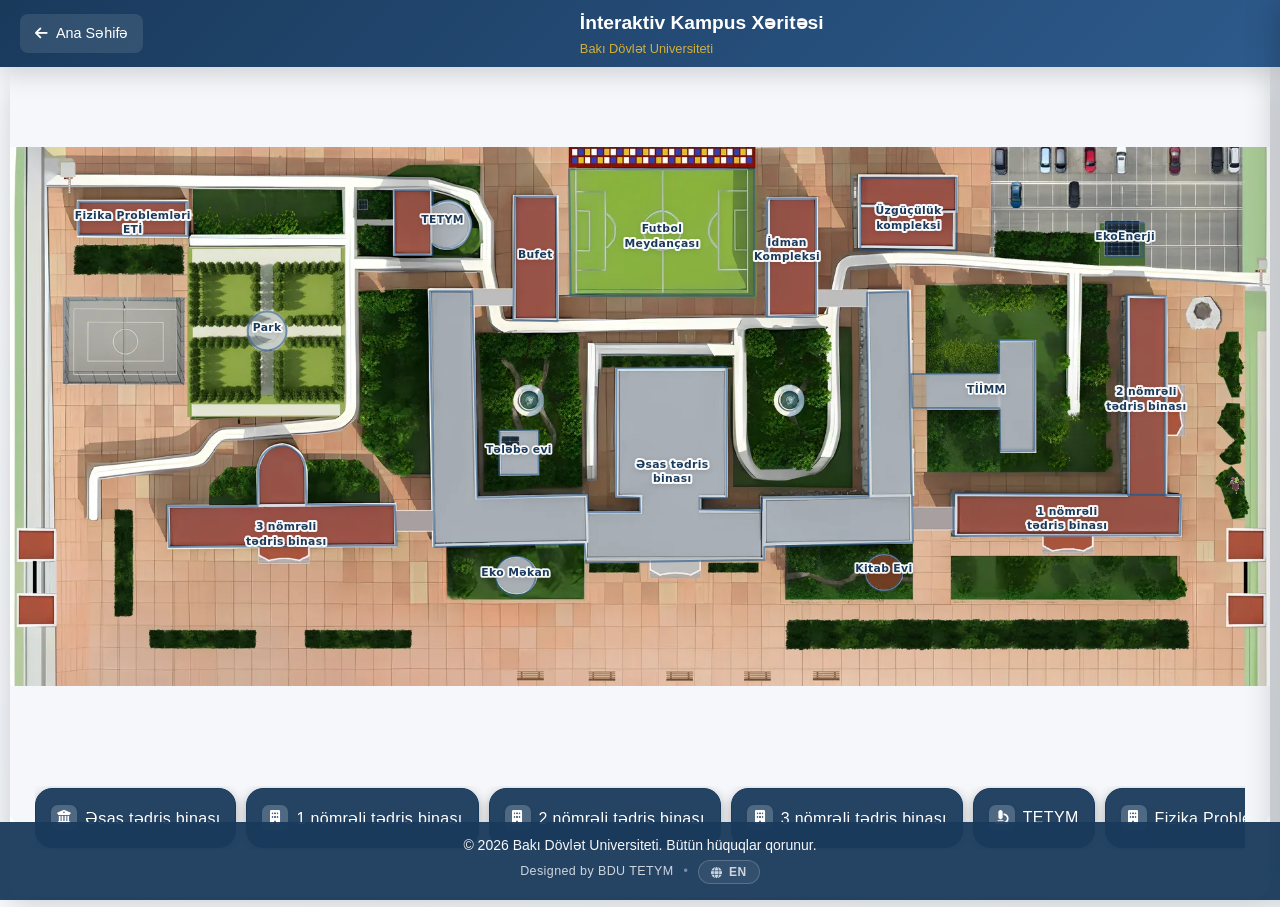
==== campus-map.html @ 02dfef2d "Base of systems" ====
<!DOCTYPE html>
<html lang="az">
<head>
    <meta charset="UTF-8">
    <meta name="viewport" content="width=device-width, initial-scale=1.0">
    <title>İnteraktiv Kampus Xəritəsi - BDU</title>
    <link rel="icon" type="image/png" href="images/bdu-logo.png">
    <link rel="stylesheet" href="css/fontawesome.min.css">
    <link rel="stylesheet" href="static/campus-map.css">
    <link rel="stylesheet" href="css/shared.css">
</head>
<body data-title-key="page.title.campus">
    <!-- Header -->
    <header class="map-header">
        <a href="index.html" class="back-btn">
            <i class="fas fa-arrow-left"></i>
            <span data-i18n="common.back">Ana Səhifə</span>
        </a>
        <div class="header-title">
            <div class="title-text">
                <h1 data-i18n="page.campus.h1">İnteraktiv Kampus Xəritəsi</h1>
                <p data-i18n="page.campus.sub">Bakı Dövlət Universiteti</p>
            </div>
        </div>
        <div class="header-actions">
            <button id="toggleEditMode" class="edit-btn" title="Redaktə rejimi" style="display:none">
                <i class="fas fa-edit"></i>
            </button>
        </div>
    </header>

    <!-- Main Container -->
    <main class="map-main">
        <!-- Map Container -->
        <div class="map-wrapper">
            <div class="map-container" id="mapContainer">
                <img src="static/images/campus-map.webp" alt="BDU Kampus Xəritəsi" id="campusMap" class="campus-map-image" onerror="this.onerror=null;this.style.display='none'">
                <svg id="mapOverlay" class="map-overlay" viewBox="0 0 1000 450" preserveAspectRatio="xMidYMid meet">
                    <!-- Building shapes will be rendered here -->
                </svg>
                <!-- Xarı Bülbül Video -->
                <video class="xari-bulbul-video" autoplay loop muted playsinline>
                    <source src="static/videos/xari-bulbul.webm" type="video/webm">
                </video>
                <!-- Abidə Video -->
                <!-- <video class="abide-video" autoplay loop muted playsinline>
                    <source src="static/videos/abide.webm" type="video/webm">
                </video> -->
            </div>
            
            <!-- Building Legend (overlay on map) -->
            <div class="legend-section">
                <h3 class="legend-title">
                    <i class="fas fa-building"></i>
                    <span data-i18n="campus.legend">Binalar</span>
                </h3>
                <div class="legend-grid" id="buildingLegend">
                    <!-- Building buttons will be rendered here -->
                </div>
            </div>
        </div>
    </main>

    <!-- Building Info Modal -->
    <div class="modal-overlay" id="modalOverlay">
        <div class="modal-container" id="buildingModal">
            <div class="modal-header">
                <div class="modal-title">
                    <i class="fas fa-building-columns" id="modalIcon"></i>
                    <h2 id="modalBuildingName" data-i18n="campus.modal.placeholder.name">Bina Adı</h2>
                </div>
                <button class="modal-close" id="modalClose">
                    <i class="fas fa-times"></i>
                </button>
            </div>
            <div class="modal-content">
                <!-- Image Carousel -->
                <div class="carousel-container" id="carouselContainer">
                    <div class="carousel-wrapper">
                        <div class="carousel-slides" id="carouselSlides">
                            <!-- Slides will be rendered here -->
                        </div>
                        <button class="carousel-btn carousel-prev" id="carouselPrev">
                            <i class="fas fa-chevron-left"></i>
                        </button>
                        <button class="carousel-btn carousel-next" id="carouselNext">
                            <i class="fas fa-chevron-right"></i>
                        </button>
                    </div>
                    <div class="carousel-caption" id="carouselCaption"></div>
                    <div class="carousel-dots" id="carouselDots">
                        <!-- Dots will be rendered here -->
                    </div>
                </div>
                
                <!-- Description -->
                <div class="modal-description">
                    <h4><i class="fas fa-info-circle"></i> <span data-i18n="campus.modal.desc">Təsvir</span></h4>
                    <p id="modalDescription" data-i18n="campus.modal.placeholder.desc">Bina təsviri</p>
                </div>
            </div>
            <div data-i18n="map.0001" class="modal-footer" style="display:none">
                <button data-i18n="map.0002" class="edit-building-btn" id="editBuildingBtn">
                    <i class="fas fa-edit"></i>
                    Redaktə et
                </button>
            </div>
        </div>
    </div>

    <!-- Edit Panel (Hidden by default) -->
    <div class="edit-panel" id="editPanel">
        <div class="edit-panel-header">
            <h3 data-i18n="map.0003"><i class="fas fa-tools"></i> Redaktə Paneli</h3>
            <button class="close-edit-panel" id="closeEditPanel">
                <i class="fas fa-times"></i>
            </button>
        </div>
        <div class="edit-panel-content">
            <div class="edit-tools">
                <h4 data-i18n="map.0004">Forma Əlavə Et</h4>
                <div data-i18n="map.0005" class="tool-buttons">
                    <button data-i18n="map.0006" class="tool-btn" data-shape="rect" title="Düzbucaq">
                        <i class="fas fa-square"></i>
                        <span data-i18n="map.0007">Düzbucaq</span>
                    </button>
                    <button data-i18n="map.0008" class="tool-btn" data-shape="circle" title="Dairə">
                        <i class="fas fa-circle"></i>
                        <span data-i18n="map.0009">Dairə</span>
                    </button>
                    <button data-i18n="map.0010" class="tool-btn" data-shape="polygon" title="Çoxbucaq">
                        <i class="fas fa-draw-polygon"></i>
                        <span data-i18n="map.0011">Çoxbucaq</span>
                    </button>
                </div>
            </div>
            <div data-i18n="map.0012" class="edit-actions">
                <button data-i18n="map.0013" class="action-btn delete-btn" id="deleteShape" disabled>
                    <i class="fas fa-trash"></i>
                    Seçilmişi Sil
                </button>
                <button data-i18n="map.0014" class="action-btn save-btn" id="saveChanges">
                    <i class="fas fa-save"></i>
                    Yadda Saxla
                </button>
            </div>
            <div data-i18n="map.0015" class="edit-export">
                <button data-i18n="map.0016" class="export-btn" id="exportJson">
                    <i class="fas fa-download"></i>
                    JSON İxrac Et
                </button>
                <button data-i18n="map.0017" class="import-btn" id="importJson">
                    <i class="fas fa-upload"></i>
                    JSON İdxal Et
                </button>
                <button data-i18n="map.0018" class="save-as-default-btn" id="saveAsDefaultBtn">
                    <i class="fas fa-code"></i>
                    Əsas Overlay Kimi Saxla
                </button>
                <input type="file" id="importFileInput" accept=".json" style="display: none;">
            </div>
        </div>
    </div>

    <!-- Edit Building Modal -->
    <div class="edit-modal-overlay" id="editModalOverlay">
        <div class="edit-modal-container">
            <div class="edit-modal-header">
                <h3 data-i18n="map.0019"><i class="fas fa-edit"></i> Bina Məlumatlarını Redaktə Et</h3>
                <button class="edit-modal-close" id="editModalClose">
                    <i class="fas fa-times"></i>
                </button>
            </div>
            <div class="edit-modal-content">
                <div data-i18n="map.0020" class="form-group">
                    <label data-i18n="map.0021" for="editBuildingName">Bina Adı</label>
                    <input type="text" id="editBuildingName" placeholder="Bina adını daxil edin">
                </div>
                <div data-i18n="map.0022" class="form-group">
                    <label data-i18n="map.0023" for="editBuildingDescription">Təsvir</label>
                    <textarea id="editBuildingDescription" rows="4" placeholder="Təsvir daxil edin"></textarea>
                </div>
                <div data-i18n="map.0024" class="form-group">
                    <label data-i18n="map.0025" for="editBuildingImage">Əsas Şəkil URL</label>
                    <input type="text" id="editBuildingImage" placeholder="Şəkil URL-i daxil edin">
                </div>
            </div>
            <div data-i18n="map.0026" class="edit-modal-footer">
                <button data-i18n="map.0027" class="cancel-btn" id="editModalCancel">Ləğv Et</button>
                <button data-i18n="map.0028" class="save-btn" id="editModalSave">Yadda Saxla</button>
            </div>
        </div>
    </div>

    <!-- Toast Notification -->
    <div class="toast" id="toast">
        <i class="fas fa-check-circle"></i>
        <span data-i18n="map.0029" id="toastMessage">Əməliyyat uğurla yerinə yetirildi</span>
    </div>

    <footer class="footer">
        <p>
            <span data-i18n="footer.copy">© <span id="footer-year"></span> Bakı Dövlət Universiteti. Bütün hüquqlar qorunur.</span>
        </p>
        <p class="footer-credits">
            <span data-i18n="footer.designed">Designed by BDU TETYM</span>
            <span class="footer-sep">•</span>
            <button class="lang-switcher" id="langSwitcher" type="button" title="Language / Dil">
                <i class="fas fa-globe"></i>
                <span id="langCurrent">EN</span>
            </button>
        </p>
    </footer>

    <script src="js/i18n.js"></script>
    <script src="static/campus-map.js"></script>
</body>
</html>
---- static/campus-map.css ----
/* ========================================
   Interactive Campus Map - CSS Styles
   Bakı Dövlət Universiteti
   ======================================== */

/* CSS Custom Properties */
:root {
    --primary-blue: #1a3a5c;
    --secondary-blue: #2d5a8c;
    --accent-gold: #d4af37;
    --light-gray: #f5f7fa;
    --medium-gray: #e8ecf1;
    --dark-gray: #4a5568;
    --text-primary: #2d3748;
    --text-secondary: #718096;
    --success-green: #48bb78;
    --danger-red: #e53e3e;
    --warning-orange: #ed8936;
    
    /* Building Colors */
    --building-fill: rgba(59, 130, 246, 0.2);
    --building-stroke: #3b82f6;
    --building-selected-fill: rgba(212, 175, 55, 0.15);
    --building-selected-stroke: #d4af37;
    --building-hover-fill: rgba(59, 130, 246, 0.35);
    
    /* Shadows */
    --shadow-sm: 0 1px 3px rgba(0, 0, 0, 0.1);
    --shadow-md: 0 4px 6px rgba(0, 0, 0, 0.1);
    --shadow-lg: 0 10px 25px rgba(0, 0, 0, 0.15);
    --shadow-xl: 0 20px 40px rgba(0, 0, 0, 0.2);
    
    /* Transitions */
    --transition-fast: 0.15s ease;
    --transition-normal: 0.3s ease;
    --transition-slow: 0.5s ease;
}
*{
    cursor: none!important; /* Hide cursor */
}
/* Reset & Base */
* {
    margin: 0;
    padding: 0;
    box-sizing: border-box;
}
html, body {
    width: 100%;
    height: 100%;
    touch-action: pan-y;
    overscroll-behavior: none;
}   
body {
    font-family: 'Segoe UI', Tahoma, Geneva, Verdana, sans-serif;
    background: linear-gradient(135deg, var(--light-gray) 0%, var(--medium-gray) 100%);
    min-height: 100vh;
    color: var(--text-primary);
    overflow-x: hidden;
}

/* Animations */
@keyframes fadeIn {
    from { opacity: 0; }
    to { opacity: 1; }
}

@keyframes fadeInUp {
    from {
        opacity: 0;
        transform: translateY(20px);
    }
    to {
        opacity: 1;
        transform: translateY(0);
    }
}

@keyframes slideDown {
    from {
        opacity: 0;
        transform: translateY(-10px);
    }
    to {
        opacity: 1;
        transform: translateY(0);
    }
}

@keyframes pulse {
    0%, 100% { transform: scale(1); }
    50% { transform: scale(1.02); }
}

@keyframes pulseGlow {
    0%, 100% {
        filter: drop-shadow(0 0 5px var(--accent-gold));
    }
    50% {
        filter: drop-shadow(0 0 15px var(--accent-gold)) drop-shadow(0 0 25px var(--accent-gold));
    }
}

@keyframes flicker {
    0%, 100% { opacity: 1; }
    25% { opacity: 0.4; }
    50% { opacity: 1; }
    75% { opacity: 0.4; }
}

@keyframes scaleIn {
    from {
        opacity: 0;
        transform: scale(0.9);
    }
    to {
        opacity: 1;
        transform: scale(1);
    }
}

@keyframes ripple {
    0% {
        transform: scale(0);
        opacity: 0.5;
    }
    100% {
        transform: scale(4);
        opacity: 0;
    }
}

/* Header */
.map-header {
    background: linear-gradient(135deg, var(--primary-blue) 0%, var(--secondary-blue) 100%);
    padding: 8px 20px;
    display: flex;
    justify-content: space-between;
    align-items: center;
    box-shadow: var(--shadow-lg);
    position: sticky;
    top: 0;
    z-index: 100;
}

.back-btn {
    display: flex;
    align-items: center;
    gap: 8px;
    color: #fff;
    text-decoration: none;
    padding: 8px 15px;
    background: rgba(255, 255, 255, 0.1);
    border-radius: 8px;
    transition: var(--transition-normal);
    font-weight: 500;
    font-size: 0.9em;
}

.back-btn:hover {
    background: rgba(255, 255, 255, 0.2);
    transform: translateX(-3px);
}

.header-title {
    display: flex;
    align-items: center;
    gap: 10px;
}

.header-logo {
    width: 40px;
    height: 40px;
    object-fit: contain;
}

.title-text h1 {
    color: #fff;
    font-size: 1.2em;
    font-weight: 600;
}

.title-text p {
    color: var(--accent-gold);
    font-size: 0.8em;
}

.header-actions {
    display: flex;
    gap: 8px;
}

.edit-btn {
    background: rgba(255, 255, 255, 0.1);
    border: none;
    color: #fff;
    width: 38px;
    height: 38px;
    border-radius: 8px;
    cursor: pointer;
    transition: var(--transition-normal);
    font-size: 1em;
}

.edit-btn:hover {
    background: var(--accent-gold);
    color: var(--primary-blue);
}

.edit-btn.active {
    background: var(--accent-gold);
    color: var(--primary-blue);
}

/* Main Content */
.map-main {
    padding: 10px;
    max-width: 100%;
    margin: 0 auto;
    animation: fadeIn 0.5s ease;
    height: calc(100vh - 60px);
    display: flex;
    flex-direction: column;
}

/* Map Container */
.map-wrapper {
    background: #fff;
    border-radius: 15px;
    padding: 0;
    box-shadow: var(--shadow-lg);
    margin-bottom: 0;
    overflow: visible;
    flex: 1;
    display: flex;
    align-items: center;
    justify-content: center;
    min-height: 0;
    position: relative !important;
}

.map-container {
    position: absolute;
    width: 100%;
    height: 100%;
    border-radius: 15px;
    overflow: hidden;
    background: var(--light-gray);
    display: flex;
    align-items: center;
    justify-content: center;
    top: -71px;
}

.campus-map-image {
    width: 100%;
    height: 100%;
    object-fit: contain;
    display: block;
}

.map-overlay {
    position: absolute;
    pointer-events: none;
}

.map-overlay .building-area {
    pointer-events: auto;
    cursor: pointer;
    transition: all 0.35s cubic-bezier(0.4, 0, 0.2, 1);
    fill: rgba(45, 90, 140, 0.15);
    stroke: rgba(45, 90, 140, 0.6);
    stroke-width: 2;
    stroke-linejoin: round;
    vector-effect: non-scaling-stroke;
}

.map-overlay .building-area:hover {
    fill: rgba(212, 175, 55, 0.25);
    stroke: rgba(212, 175, 55, 0.9);
    stroke-width: 3;
    filter: drop-shadow(0 4px 12px rgba(212, 175, 55, 0.4)) 
            drop-shadow(0 0 8px rgba(212, 175, 55, 0.3));
}

.map-overlay .building-area.selected {
    fill: rgba(212, 175, 55, 0.2);
    stroke: #d4af37;
    stroke-width: 3;
    filter: drop-shadow(0 6px 16px rgba(212, 175, 55, 0.5))
            drop-shadow(0 0 20px rgba(212, 175, 55, 0.4));
    animation: pulseGlowSmooth 2.5s ease-in-out infinite;
}

.map-overlay .building-area.flicker {
    animation: flicker 0.6s ease;
}

@keyframes pulseGlowSmooth {
    0%, 100% { 
        filter: drop-shadow(0 6px 16px rgba(212, 175, 55, 0.5))
                drop-shadow(0 0 20px rgba(212, 175, 55, 0.4));
    }
    50% { 
        filter: drop-shadow(0 8px 20px rgba(212, 175, 55, 0.6))
                drop-shadow(0 0 28px rgba(212, 175, 55, 0.5));
    }
}

/* Xarı Bülbül Video */
.xari-bulbul-video {
    position: absolute;
    width: 30px;
    height: 30px;
    object-fit: contain;
    border-radius: 50%;
    pointer-events: auto;
    cursor: pointer;
    z-index: 5;
    mix-blend-mode: screen;
    opacity: 1;
    transition: transform 0.3s ease, filter 0.3s ease;
}

.xari-bulbul-video:hover {
    transform: scale(1.1);
    filter: drop-shadow(0 0 10px rgba(212, 175, 55, 0.8));
}

/* Abidə Video */
.abide-video {
    position: absolute;
    width: 30px;
    height: 30px;
    object-fit: contain;
    border-radius: 50%;
    pointer-events: auto;
    cursor: pointer;
    z-index: 5;
    /* Lighten blend mode works better for dark objects */
    mix-blend-mode: lighten;
    /* Boost brightness/contrast to make dark statue visible */
    filter: brightness(1.4) contrast(1.3);
    transition: transform 0.3s ease, filter 0.3s ease;
}

.abide-video:hover {
    transform: scale(1.1);
    filter: brightness(1.6) contrast(1.4) drop-shadow(0 0 10px rgba(212, 175, 55, 0.8));
}

/* Building Legend */
.legend-section {
    position: absolute !important;
    bottom: 35px !important;
    left: 15px !important;
    right: 15px !important;
    background: transparent;
    backdrop-filter: none;
    -webkit-backdrop-filter: none;
    border-radius: 16px;
    padding: 12px 10px;
    box-shadow: none;
    animation: fadeInUp 0.3s ease;
    z-index: 100 !important;
    border: none;
    overflow: visible;
    max-width: calc(100% - 30px);
    pointer-events: auto;
}

.legend-title {
    display: none;
}

.legend-title i {
    color: var(--accent-gold);
}

.legend-grid {
    display: flex;
    flex-wrap: nowrap;
    gap: 10px;
    overflow-x: auto;
    overflow-y: hidden;
    scroll-behavior: smooth;
    scroll-snap-type: x proximity;
    -webkit-overflow-scrolling: touch;
    padding: 2px 10px;
    align-items: center;
    scrollbar-width: thin;
    scrollbar-color: rgba(212, 175, 55, 0.5) rgba(255, 255, 255, 0.1);
    max-width: 100%;
}

.legend-btn {
        display: flex;
    align-items: center;
    gap: 8px;
    padding: 16px 15px;
    background: rgba(26, 58, 92, 0.95);
    backdrop-filter: blur(10px);
    -webkit-backdrop-filter: blur(10px);
    border: 1px solid rgba(26, 58, 92, 1);
    border-radius: 17px;
    cursor: pointer;
    transition: all 0.3s cubic-bezier(0.4, 0, 0.2, 1);
    text-align: left;
    font-size: 1em;
    color: #fff;
    position: relative;
    overflow: hidden;
    white-space: nowrap;
    font-weight: 500;
    letter-spacing: 0.02em;
    box-shadow: 0 4px 12px rgba(0, 0, 0, 0.3);
    flex-shrink: 0;
    scroll-snap-align: start;
    user-select: none;
}

.legend-btn::before {
    content: '';
    position: absolute;
    top: 0;
    left: 0;
    right: 0;
    bottom: 0;
    background: linear-gradient(135deg, rgba(212, 175, 55, 0.3), rgba(212, 175, 55, 0.1));
    opacity: 0;
    transition: opacity 0.3s ease;
    z-index: -1;
}

.legend-btn:hover::before {
    opacity: 1;
}

.legend-btn:hover {
    background: rgba(45, 90, 140, 0.95);
    border-color: var(--accent-gold);
    transform: translateY(-2px);
    box-shadow: 0 6px 16px rgba(212, 175, 55, 0.3), 0 2px 8px rgba(0, 0, 0, 0.2);
}

.legend-btn.selected {
    background: linear-gradient(135deg, rgba(212, 175, 55, 0.95), rgba(240, 215, 125, 0.9));
    color: var(--primary-blue);
    border-color: rgba(212, 175, 55, 0.8);
    box-shadow: 0 4px 16px rgba(212, 175, 55, 0.4), 0 0 20px rgba(212, 175, 55, 0.2);
    transform: translateY(-1px);
}

.legend-btn .legend-icon {
    width: 26px;
    height: 26px;
    background: rgba(255, 255, 255, 0.2);
    border-radius: 7px;
    display: flex;
    align-items: center;
    justify-content: center;
    color: #fff;
    font-size: 0.85em;
    flex-shrink: 0;
    position: relative;
    z-index: 1;
    transition: all 0.3s ease;
    box-shadow: 0 2px 4px rgba(0, 0, 0, 0.1);
}

.legend-btn:hover .legend-icon {
    background: rgba(255, 255, 255, 0.3);
    transform: scale(1.05);
}

.legend-btn.selected .legend-icon {
    background: rgba(255, 255, 255, 0.3);
    color: var(--primary-blue);
}

.legend-btn .legend-name {
    font-weight: 500;
    position: relative;
    z-index: 1;
    text-shadow: 0 1px 2px rgba(0, 0, 0, 0.2);
}

/* Custom scrollbar for legend */
.legend-grid::-webkit-scrollbar {
    height: 6px;
    width: 6px;
}

.legend-grid::-webkit-scrollbar-track {
    background: rgba(255, 255, 255, 0.08);
    border-radius: 3px;
    margin: 0 10px;
}

.legend-grid::-webkit-scrollbar-thumb {
    background: linear-gradient(90deg, rgba(212, 175, 55, 0.6), rgba(212, 175, 55, 0.8));
    border-radius: 3px;
    transition: background 0.3s ease;
}

.legend-grid::-webkit-scrollbar-thumb:hover {
    background: linear-gradient(90deg, rgba(212, 175, 55, 0.8), rgba(212, 175, 55, 1));
}

/* Fade indicators for scrollable content */
.legend-section::before,
.legend-section::after {
    display: none;
}

/* Modal */
.modal-overlay {
    position: fixed;
    top: 0;
    left: 0;
    width: 100%;
    height: 100%;
    background: rgba(0, 0, 0, 0.6);
    backdrop-filter: blur(5px);
    display: flex;
    align-items: center;
    justify-content: center;
    z-index: 1000;
    opacity: 0;
    visibility: hidden;
    transition: var(--transition-normal);
}

.modal-overlay.active {
    opacity: 1;
    visibility: visible;
}

.modal-container {
    background: #fff;
    border-radius: 20px;
    width: 90%;
    max-width: 700px;
    max-height: 90vh;
    overflow: hidden;
    transform: scale(0.9);
    opacity: 0;
    transition: var(--transition-normal);
    box-shadow: var(--shadow-xl);
}

.modal-overlay.active .modal-container {
    transform: scale(1);
    opacity: 1;
}

.modal-header {
    background: linear-gradient(135deg, var(--primary-blue) 0%, var(--secondary-blue) 100%);
    padding: 20px 25px;
    display: flex;
    justify-content: space-between;
    align-items: center;
}

.modal-title {
    display: flex;
    align-items: center;
    gap: 12px;
    color: #fff;
}

.modal-title i {
    font-size: 1.5em;
    color: var(--accent-gold);
}

.modal-title h2 {
    font-size: 1.3em;
    font-weight: 600;
}

.modal-close {
    background: rgba(255, 255, 255, 0.1);
    border: none;
    color: #fff;
    width: 40px;
    height: 40px;
    border-radius: 10px;
    cursor: pointer;
    transition: var(--transition-normal);
    font-size: 1.1em;
}

.modal-close:hover {
    background: rgba(255, 255, 255, 0.2);
    transform: rotate(90deg);
}

.modal-content {
    padding: 25px;
    max-height: 60vh;
    overflow-y: auto;
}

/* Carousel */
.carousel-container {
    margin-bottom: 25px;
}

.carousel-wrapper {
    position: relative;
    border-radius: 15px;
    overflow: hidden;
    background: var(--light-gray);
}

.carousel-slides {
    display: flex;
    transition: transform 0.5s ease;
}

.carousel-slide {
    min-width: 100%;
    position: relative;
}

.carousel-slide img {
    width: 100%;
    height: 350px;
    object-fit: cover;
    display: block;
}

.carousel-slide .placeholder {
    width: 100%;
    height: 350px;
    background: linear-gradient(135deg, var(--primary-blue), var(--secondary-blue));
    display: flex;
    align-items: center;
    justify-content: center;
    color: rgba(255, 255, 255, 0.5);
    font-size: 4em;
}

.carousel-btn {
    position: absolute;
    top: 50%;
    transform: translateY(-50%);
    background: rgba(0, 0, 0, 0.5);
    border: none;
    color: #fff;
    width: 45px;
    height: 45px;
    border-radius: 50%;
    cursor: pointer;
    transition: var(--transition-normal);
    font-size: 1em;
    z-index: 10;
}

.carousel-btn:hover {
    background: var(--accent-gold);
    color: var(--primary-blue);
}

.carousel-prev {
    left: 15px;
}

.carousel-next {
    right: 15px;
}

.carousel-caption {
    text-align: center;
    padding: 15px;
    color: var(--text-secondary);
    font-style: italic;
    min-height: 50px;
}

.carousel-dots {
    display: flex;
    justify-content: center;
    gap: 8px;
    margin-top: 10px;
}

.carousel-dot {
    width: 10px;
    height: 10px;
    border-radius: 50%;
    background: var(--medium-gray);
    cursor: pointer;
    transition: var(--transition-normal);
}

.carousel-dot.active {
    background: var(--accent-gold);
    transform: scale(1.2);
}

.carousel-dot:hover {
    background: var(--secondary-blue);
}

/* Modal Description */
.modal-description {
    background: var(--light-gray);
    padding: 20px;
    border-radius: 12px;
}

.modal-description h4 {
    color: var(--primary-blue);
    margin-bottom: 12px;
    display: flex;
    align-items: center;
    gap: 8px;
}

.modal-description h4 i {
    color: var(--accent-gold);
}

.modal-description p {
    color: var(--text-secondary);
    line-height: 1.7;
}

/* Modal Footer */
.modal-footer {
    padding: 15px 25px;
    background: var(--light-gray);
    display: flex;
    justify-content: flex-end;
}

.edit-building-btn {
    padding: 12px 25px;
    background: linear-gradient(135deg, var(--primary-blue), var(--secondary-blue));
    border: none;
    color: #fff;
    border-radius: 10px;
    cursor: pointer;
    transition: var(--transition-normal);
    font-weight: 500;
    display: flex;
    align-items: center;
    gap: 8px;
}

.edit-building-btn:hover {
    transform: translateY(-2px);
    box-shadow: var(--shadow-md);
}

/* Edit Panel */
.edit-panel {
    position: fixed;
    right: -350px;
    top: 0;
    width: 350px;
    height: 100vh;
    background: #fff;
    box-shadow: -5px 0 30px rgba(0, 0, 0, 0.2);
    z-index: 200;
    transition: right 0.4s ease;
    display: flex;
    flex-direction: column;
}

.edit-panel.active {
    right: 0;
}

.edit-panel-header {
    background: linear-gradient(135deg, var(--primary-blue), var(--secondary-blue));
    padding: 20px;
    display: flex;
    justify-content: space-between;
    align-items: center;
}

.edit-panel-header h3 {
    color: #fff;
    font-size: 1.1em;
    display: flex;
    align-items: center;
    gap: 10px;
}

.edit-panel-header i {
    color: var(--accent-gold);
}

.close-edit-panel {
    background: rgba(255, 255, 255, 0.1);
    border: none;
    color: #fff;
    width: 35px;
    height: 35px;
    border-radius: 8px;
    cursor: pointer;
    transition: var(--transition-normal);
}

.close-edit-panel:hover {
    background: rgba(255, 255, 255, 0.2);
}

.edit-panel-content {
    padding: 25px;
    flex: 1;
    overflow-y: auto;
}

.edit-tools {
    margin-bottom: 30px;
}

.edit-tools h4 {
    color: var(--text-primary);
    margin-bottom: 15px;
    font-size: 1em;
}

.tool-buttons {
    display: flex;
    gap: 10px;
    flex-wrap: wrap;
}

.tool-btn {
    flex: 1;
    min-width: 90px;
    padding: 15px 10px;
    background: var(--light-gray);
    border: 2px solid transparent;
    border-radius: 12px;
    cursor: pointer;
    transition: var(--transition-normal);
    display: flex;
    flex-direction: column;
    align-items: center;
    gap: 8px;
    color: var(--text-primary);
}

.tool-btn i {
    font-size: 1.3em;
    color: var(--secondary-blue);
}

.tool-btn span {
    font-size: 0.85em;
}

.tool-btn:hover {
    border-color: var(--secondary-blue);
    background: #fff;
}

.tool-btn.active {
    border-color: var(--accent-gold);
    background: rgba(212, 175, 55, 0.1);
}

.tool-btn.active i {
    color: var(--accent-gold);
}

.edit-actions {
    display: flex;
    flex-direction: column;
    gap: 12px;
    margin-bottom: 25px;
}

.action-btn {
    padding: 15px;
    border: none;
    border-radius: 12px;
    cursor: pointer;
    transition: var(--transition-normal);
    font-weight: 500;
    display: flex;
    align-items: center;
    justify-content: center;
    gap: 10px;
}

.delete-btn {
    background: #fff;
    border: 2px solid var(--danger-red);
    color: var(--danger-red);
}

.delete-btn:hover:not(:disabled) {
    background: var(--danger-red);
    color: #fff;
}

.delete-btn:disabled {
    opacity: 0.5;
    cursor: not-allowed;
}

.save-btn {
    background: linear-gradient(135deg, var(--success-green), #38a169);
    color: #fff;
}

.save-btn:hover {
    transform: translateY(-2px);
    box-shadow: var(--shadow-md);
}

.edit-export {
    display: flex;
    flex-direction: column;
    gap: 12px;
    padding-top: 20px;
    border-top: 2px solid var(--medium-gray);
}

.export-btn,
.import-btn {
    padding: 12px;
    border: 2px solid var(--secondary-blue);
    border-radius: 10px;
    cursor: pointer;
    transition: var(--transition-normal);
    font-weight: 500;
    display: flex;
    align-items: center;
    justify-content: center;
    gap: 8px;
    background: #fff;
    color: var(--secondary-blue);
}

.export-btn:hover,
.import-btn:hover {
    background: var(--secondary-blue);
    color: #fff;
}

.save-as-default-btn {
    padding: 12px;
    border: 2px solid #d4af37;
    border-radius: 10px;
    cursor: pointer;
    transition: var(--transition-normal);
    font-weight: 500;
    display: flex;
    align-items: center;
    justify-content: center;
    gap: 8px;
    background: linear-gradient(135deg, #d4af37 0%, #f0d77d 100%);
    color: #1a3a5c;
    grid-column: span 2;
}

.save-as-default-btn:hover {
    background: linear-gradient(135deg, #c4a030 0%, #e0c76d 100%);
    box-shadow: 0 4px 15px rgba(212, 175, 55, 0.4);
    transform: translateY(-2px);
}

/* Edit Building Modal */
.edit-modal-overlay {
    position: fixed;
    top: 0;
    left: 0;
    width: 100%;
    height: 100%;
    background: rgba(0, 0, 0, 0.6);
    backdrop-filter: blur(5px);
    display: flex;
    align-items: center;
    justify-content: center;
    z-index: 1100;
    opacity: 0;
    visibility: hidden;
    transition: var(--transition-normal);
}

.edit-modal-overlay.active {
    opacity: 1;
    visibility: visible;
}

.edit-modal-container {
    background: #fff;
    border-radius: 20px;
    width: 90%;
    max-width: 500px;
    overflow: hidden;
    transform: scale(0.9);
    opacity: 0;
    transition: var(--transition-normal);
    box-shadow: var(--shadow-xl);
}

.edit-modal-overlay.active .edit-modal-container {
    transform: scale(1);
    opacity: 1;
}

.edit-modal-header {
    background: linear-gradient(135deg, var(--primary-blue), var(--secondary-blue));
    padding: 20px;
    display: flex;
    justify-content: space-between;
    align-items: center;
}

.edit-modal-header h3 {
    color: #fff;
    font-size: 1.1em;
    display: flex;
    align-items: center;
    gap: 10px;
}

.edit-modal-header i {
    color: var(--accent-gold);
}

.edit-modal-close {
    background: rgba(255, 255, 255, 0.1);
    border: none;
    color: #fff;
    width: 35px;
    height: 35px;
    border-radius: 8px;
    cursor: pointer;
    transition: var(--transition-normal);
}

.edit-modal-close:hover {
    background: rgba(255, 255, 255, 0.2);
}

.edit-modal-content {
    padding: 25px;
}

.form-group {
    margin-bottom: 20px;
}

.form-group label {
    display: block;
    margin-bottom: 8px;
    color: var(--text-primary);
    font-weight: 500;
}

.form-group input,
.form-group textarea {
    width: 100%;
    padding: 12px 15px;
    border: 2px solid var(--medium-gray);
    border-radius: 10px;
    font-size: 1em;
    transition: var(--transition-normal);
    font-family: inherit;
}

.form-group input:focus,
.form-group textarea:focus {
    outline: none;
    border-color: var(--secondary-blue);
    box-shadow: 0 0 0 3px rgba(45, 90, 140, 0.1);
}

.edit-modal-footer {
    padding: 15px 25px;
    background: var(--light-gray);
    display: flex;
    justify-content: flex-end;
    gap: 12px;
}

.cancel-btn {
    padding: 12px 25px;
    background: #fff;
    border: 2px solid var(--medium-gray);
    color: var(--text-primary);
    border-radius: 10px;
    cursor: pointer;
    transition: var(--transition-normal);
    font-weight: 500;
}

.cancel-btn:hover {
    border-color: var(--dark-gray);
}

/* Toast Notification */
.toast {
    position: fixed;
    bottom: 30px;
    left: 50%;
    transform: translateX(-50%) translateY(100px);
    background: var(--primary-blue);
    color: #fff;
    padding: 15px 25px;
    border-radius: 12px;
    display: flex;
    align-items: center;
    gap: 12px;
    box-shadow: var(--shadow-lg);
    opacity: 0;
    transition: var(--transition-normal);
    z-index: 2000;
}

.toast.show {
    transform: translateX(-50%) translateY(0);
    opacity: 1;
}

.toast i {
    color: var(--success-green);
    font-size: 1.2em;
}

/* Text Labels */
.building-label {
    fill: #1a3a5c;
    font-size: 9px;
    font-weight: 700;
    font-family: 'Segoe UI', system-ui, -apple-system, sans-serif;
    text-anchor: middle;
    pointer-events: none;
    letter-spacing: 0.3px;
    paint-order: stroke fill;
    stroke: rgba(255, 255, 255, 0.95);
    stroke-width: 3px;
    stroke-linejoin: round;
    stroke-linecap: round;
    filter: drop-shadow(0 1px 2px rgba(0, 0, 0, 0.12));
    z-index: 20;
}

.building-label tspan {
    fill: #1a3a5c;
    stroke: rgba(255, 255, 255, 0.95);
    stroke-width: 3.5px;
}

/* 3-cü Korpus label positioning */
.building-label[data-building-id="building-new-1761766103986"] {
    transform: translate(0, 50px);
}

/* Responsive Design */
@media (max-width: 1024px) {
    .map-main {
        padding: 8px;
        height: calc(100vh - 55px);
    }
    
    .legend-section {
        max-height: 70px;
        padding: 8px 12px;
    }
    
    .legend-btn {
        padding: 5px 8px;
        font-size: 0.7em;
    }
}

@media (max-width: 768px) {
    .map-header {
        padding: 8px 12px;
        flex-wrap: wrap;
        gap: 6px;
    }
    
    .header-title {
        order: 1;
        width: 100%;
        justify-content: center;
    }
    
    .back-btn {
        order: 2;
    }
    
    .header-actions {
        order: 3;
    }
    
    .title-text h1 {
        font-size: 1em;
    }
    
    .map-main {
        padding: 5px;
        height: calc(100vh - 50px);
    }
    
    .map-wrapper {
        padding: 0;
    }
    
    .legend-section {
        padding: 8px 10px;
        max-height: 65px;
        left: 5px;
        right: 5px;
        bottom: 5px;
    }
    
    .legend-btn {
        padding: 4px 7px;
        font-size: 0.65em;
    }
    
    .legend-btn .legend-icon {
        width: 18px;
        height: 18px;
        font-size: 0.7em;
    }
    
    .modal-container {
        width: 95%;
        max-height: 95vh;
    }
    
    .carousel-slide img {
        height: 250px;
    }
    
    .carousel-slide .placeholder {
        height: 250px;
    }
    
    .edit-panel {
        width: 100%;
        right: -100%;
    }
}

@media (max-width: 480px) {
    .title-text h1 {
        font-size: 0.9em;
    }
    
    .back-btn {
        padding: 5px 10px;
        font-size: 0.8em;
    }
    
    .map-main {
        padding: 3px;
        height: calc(100vh - 45px);
    }
    
    .legend-section {
        max-height: 60px;
        padding: 6px;
        left: 3px;
        right: 3px;
        bottom: 3px;
    }
    
    .legend-btn {
        padding: 3px 6px;
        font-size: 0.6em;
        gap: 4px;
    }
    
    .legend-btn .legend-icon {
        width: 16px;
        height: 16px;
        font-size: 0.65em;
    }
    
    .carousel-slide img {
        height: 200px;
    }
    
    .carousel-slide .placeholder {
        height: 200px;
    }
    
    .carousel-btn {
        width: 35px;
        height: 35px;
        font-size: 0.9em;
    }
}

/* Scrollbar Styling */
::-webkit-scrollbar {
    width: 8px;
    height: 8px;
}

::-webkit-scrollbar-track {
    background: var(--light-gray);
    border-radius: 4px;
}

::-webkit-scrollbar-thumb {
    background: var(--secondary-blue);
    border-radius: 4px;
}

::-webkit-scrollbar-thumb:hover {
    background: var(--primary-blue);
}

/* Print Styles */
@media print {
    .map-header,
    .edit-panel,
    .edit-btn,
    .modal-overlay,
    .edit-modal-overlay,
    .toast {
        display: none !important;
    }
    
    body {
        background: #fff;
    }
    
    .map-main {
        padding: 0;
    }
}
video {
  background: transparent;
}
---- css/shared.css ----
/* ====================================
   BDU Kiosk Application Styles
   Design Language: Professional, Academic, Clean
   Primary Colors: Navy Blue (#1a3a5c), Gold (#d4af37), White
   ==================================== */

* {
    margin: 0;
    padding: 0;
    box-sizing: border-box;
    touch-action: manipulation;
    /* Disable pinch-to-zoom */
    user-select: none;
    /* Disable text selection */
    -webkit-user-select: none;
    /* Safari */
    -moz-user-select: none;
    /* Firefox */
    -ms-user-select: none;
    /* IE/Edge */
    -webkit-user-drag: none;
    /* Disable drag */
    -khtml-user-drag: none;
}

* {
    /* cursor: none !important; */
}

/* Hide scrollbar while maintaining functionality */
html {
    -ms-overflow-style: none;
    /* IE and Edge */
    scrollbar-width: none;
    /* Firefox */
}

html::-webkit-scrollbar {
    display: none;
    /* Chrome, Safari and Opera */
}

body {
    -ms-overflow-style: none;
    scrollbar-width: none;
    overflow-y: scroll;
    /* Keep scroll functionality */
}

body::-webkit-scrollbar {
    display: none;
}

:root {
    --primary-blue: #1a3a5c;
    --secondary-blue: #2d5a8c;
    --accent-gold: #d4af37;
    --light-gray: #f5f7fa;
    --medium-gray: #e8ecf1;
    --dark-gray: #4a5568;
    --text-primary: #2d3748;
    --text-secondary: #718096;
    --white: #ffffff;
    --success-green: #2d7a3e;
    --shadow-sm: 0 2px 8px rgba(0, 0, 0, 0.08);
    --shadow-md: 0 4px 16px rgba(0, 0, 0, 0.12);
    --shadow-lg: 0 8px 24px rgba(0, 0, 0, 0.15);
    --border-radius: 16px;
}

body {
    font-family: 'Inter', -apple-system, BlinkMacSystemFont, 'Segoe UI', Roboto, sans-serif;
    background: linear-gradient(135deg, #f5f7fa 0%, #e8ecf1 100%);
    color: var(--text-primary);
    line-height: 1.6;
    overflow-x: hidden;
    padding-bottom: 100px;
}


/* ====================================
   Page Management
   ==================================== */

.page {
    display: none;
    min-height: 100vh;
    animation: fadeIn 0.4s ease-in-out;
}

.page.active {
    display: block;
}

@keyframes fadeIn {
    from {
        opacity: 0;
        transform: translateY(10px);
    }

    to {
        opacity: 1;
        transform: translateY(0);
    }
}


/* ====================================
   Header Section
   ==================================== */

.header {
    background: linear-gradient(135deg, var(--primary-blue) 0%, var(--secondary-blue) 100%);
    color: var(--white);
    padding: 20px 60px;
    box-shadow: var(--shadow-lg);
    position: fixed;
    width: 100%;
}

.logo-container {
    display: flex;
    align-items: center;
    justify-content: space-between;
    gap: 30px;
    max-width: 1600px;
    margin: 0 auto;
}

.header-left {
    display: flex;
    align-items: center;
    gap: 25px;
}

.header-right {
    display: flex;
    align-items: center;
    justify-content: center;
}

.header-quote {
    display: flex;
    align-items: center;
    gap: 20px;
    background: rgba(255, 255, 255, 0.95);
    padding: 15px 25px;
    border-radius: 20px;
    box-shadow: 0 8px 32px rgba(0, 0, 0, 0.15);
    border: 2px solid rgba(212, 175, 55, 0.3);
}

.logo-placeholder {
    width: 110px;
    height: 110px;
    background: transparent;
    border-radius: 20px;
    display: flex;
    align-items: center;
    justify-content: center;
    font-size: 70px;
    color: var(--accent-gold);
    backdrop-filter: none;
    border: none;
    box-shadow: none;
    overflow: hidden;
    flex-shrink: 0;
}

.logo-placeholder img {
    transition: transform 0.3s ease;
}

.logo-placeholder:hover img {
    transform: scale(1.05);
}

.header-text h1 {
    font-size: 42px;
    font-weight: 900;
    margin: 0;
    letter-spacing: 1px;
    line-height: 1.2;
    text-transform: uppercase;
    color: #a3b4c6;
    text-shadow: 1px 1px 2px rgba(255, 255, 255, 0.3);
    font-family: 'Inter', -apple-system, BlinkMacSystemFont, 'Segoe UI', sans-serif;
    font-style: normal;
    background: linear-gradient(135deg, #e6e6e6 0%, #d6e2f0 100%);
    -webkit-background-clip: text;
    -webkit-text-fill-color: transparent;
    background-clip: text;
}

.subtitle {
    font-size: 22px;
    font-weight: 400;
    opacity: 0.95;
    margin-bottom: 12px;
}

.year-badge {
    display: none;
}

.anniversary-badge {
    display: none;
}

.anniversary-section {
    display: flex;
    align-items: baseline;
    gap: 5px;
}


.anniversary-section .anniversary-number {
    font-size: 52px;
    font-weight: 700;
    color: var(--white);
    line-height: 1;
    font-family: 'Inter', sans-serif;
    font-style: italic;
}

.anniversary-section .anniversary-text {
    font-size: 24px;
    font-weight: 500;
    color: var(--accent-gold);
    font-style: italic;
    font-family: 'Inter', sans-serif;
    margin-top: 0;
}

.quote-section {
    max-width: 320px;
    text-align: center;
}

.quote-text {
    font-size: 13px;
    font-weight: 500;
    color: var(--primary-blue);
    line-height: 1.4;
    margin-bottom: 5px;
    font-style: italic;
}

.quote-author {
    font-size: 12px;
    font-weight: 700;
    color: var(--accent-gold);
    text-transform: uppercase;
    letter-spacing: 1px;
}

.quote-image {
    width: 100px;
    height: 100px;
    border-radius: 50%;
    overflow: hidden;
    flex-shrink: 0;
    border: 3px solid var(--accent-gold);
    box-shadow: 0 4px 15px rgba(0, 0, 0, 0.15);
    background: #f0f0f0;
}

.quote-image img {
    width: 100%;
    height: 100%;
    object-fit: cover;
    object-position: center;
    image-rendering: -webkit-optimize-contrast;
    image-rendering: crisp-edges;
    filter: brightness(1.05) contrast(1.1);
    transition: filter 0.3s ease;
}

.quote-image img:hover {
    filter: brightness(1.1) contrast(1.15);
}

.header-bg-image {
    width: 380px;
    height: 124px;
    margin-left: auto;
    border-radius: 20px;
    overflow: hidden;
    box-shadow: 0 8px 32px rgba(0, 0, 0, 0.15);
    border: 2px solid rgba(212, 175, 55, 0.3);
    flex-shrink: 0;
    background: rgba(255, 255, 255, 0.95);
    display: flex;
    align-items: center;
    justify-content: center;
}

.header-bg-image img {
    width: 100%;
    height: 100%;
    object-fit: contain;
}


/* ====================================
   Main Content
   ==================================== */

.main-content {
    position: fixed;
    width: 70%;
    margin: 0 auto;
    padding: 60px 60px 40px;
    top: 17rem;
    left: 0;
    right: 0;
    z-index: 500;
}

.welcome-section {
    text-align: center;
    margin-bottom: 50px;
    position: fixed;
    top: 12rem;
    left: 0;
    right: 0;
    padding: 40px 60px;
    z-index: 500;
}

.welcome-section h2 {
    font-size: 38px;
    color: var(--primary-blue);
    font-weight: 700;
    margin-bottom: 15px;
}

.welcome-section p {
    font-size: 20px;
    color: var(--text-secondary);
    font-weight: 400;
}


/* ====================================
   Navigation Grid
   ==================================== */

.navigation-grid {
    display: grid;
    grid-template-columns: repeat(3, 1fr);
    gap: 30px;
    margin-bottom: 40px;
}

.nav-button {
    background: var(--white);
    border: none;
    border-radius: var(--border-radius);
    padding: 40px 30px;
    cursor: pointer;
    transition: all 0.3s ease;
    box-shadow: var(--shadow-sm);
    text-align: center;
    position: relative;
    overflow: hidden;
    display: flex;
    flex-direction: column;
    align-items: center;
    justify-content: flex-start;
}

.nav-button::before {
    content: '';
    position: absolute;
    top: 0;
    left: 0;
    right: 0;
    height: 5px;
    background: linear-gradient(90deg, var(--primary-blue), var(--accent-gold));
    transform: scaleX(0);
    transition: transform 0.3s ease;
}

.nav-button:hover::before {
    transform: scaleX(1);
}

.nav-button:hover {
    transform: translateY(-8px);
    box-shadow: var(--shadow-lg);
}

.nav-button:active {
    transform: translateY(-4px);
}

.nav-icon {
    width: 90px;
    height: 90px;
    margin: 0 auto 20px;
    background: linear-gradient(135deg, var(--primary-blue), var(--secondary-blue));
    border-radius: 20px;
    display: flex;
    align-items: center;
    justify-content: center;
    color: var(--white);
    font-size: 42px;
    transition: all 0.3s ease;
}

.nav-button:hover .nav-icon {
    background: linear-gradient(135deg, var(--accent-gold), #e6c350);
    transform: rotate(-5deg) scale(1.05);
}

.nav-button h3 {
    font-size: 24px;
    color: var(--primary-blue);
    margin-bottom: 10px;
    font-weight: 700;
}

.nav-button p {
    font-size: 16px;
    color: var(--text-secondary);
    line-height: 1.5;
}


/* ====================================
   Footer
   ==================================== */

.footer {
    background: var(--primary-blue);
    color: var(--white);
    text-align: center;
    padding: 14px 25px 16px;
    font-size: 14px;
    opacity: 0.95;
    position: fixed;
    bottom: 0;
    left: 0;
    right: 0;
    z-index: 999;
    width: 100%;
    line-height: 1.4;
}

.footer p {
    margin: 0;
}

.footer-credits {
    margin-top: 4px !important;
    font-size: 12.5px;
    opacity: 0.78;
    letter-spacing: 0.4px;
    display: inline-flex;
    align-items: center;
    justify-content: center;
    gap: 10px;
    flex-wrap: wrap;
}

.footer-credits .footer-sep {
    opacity: 0.5;
}

.lang-switcher {
    background: rgba(255, 255, 255, 0.08);
    border: 1px solid rgba(255, 255, 255, 0.25);
    color: var(--white);
    padding: 4px 12px;
    border-radius: 14px;
    font-size: 12px;
    font-weight: 600;
    letter-spacing: 0.6px;
    cursor: pointer;
    display: inline-flex;
    align-items: center;
    gap: 6px;
    transition: background 0.2s ease, border-color 0.2s ease, transform 0.15s ease;
    font-family: inherit;
}

.lang-switcher:hover,
.lang-switcher:focus-visible {
    background: rgba(255, 255, 255, 0.18);
    border-color: rgba(255, 255, 255, 0.5);
    outline: none;
}

.lang-switcher:active {
    transform: scale(0.96);
}

.lang-switcher i {
    font-size: 11px;
}

/* Bilingual content visibility (toggled by html[data-lang]) */
html[data-lang="az"] .lang-en,
html:not([data-lang="en"]) .lang-en {
    display: none !important;
}

html[data-lang="en"] .lang-az {
    display: none !important;
}


/* ====================================
   Inner Pages - Common Elements
   ==================================== */

.page-header {
    background: linear-gradient(135deg, var(--primary-blue) 0%, var(--secondary-blue) 100%);
    color: var(--white);
    padding: 18px 60px;
    display: flex;
    align-items: center;
    gap: 30px;
    box-shadow: var(--shadow-md);
    position: sticky;
    top: 0;
    z-index: 1000;
    transition: transform 0.3s ease;
}

.page-header.header-hidden {
    transform: translateY(-100%);
}

.back-button {
    background: rgba(255, 255, 255, 0.15);
    color: var(--white);
    border: 2px solid rgba(255, 255, 255, 0.3);
    padding: 10px 22px;
    border-radius: 10px;
    font-size: 15px;
    font-weight: 600;
    cursor: pointer;
    transition: all 0.3s ease;
    display: flex;
    align-items: center;
    gap: 10px;
    backdrop-filter: blur(10px);
}

.back-button:hover {
    background: rgba(255, 255, 255, 0.25);
    transform: translateX(-5px);
}

.page-header h2 {
    font-size: 28px;
    font-weight: 700;
}

.page-content {
    max-width: 1400px;
    margin: 0 auto;
    padding: 60px;
}


/* ====================================
   Stats Grid
   ==================================== */

.stats-grid {
    display: grid;
    grid-template-columns: repeat(4, 1fr);
    gap: 25px;
    margin-top: 50px;
}

.stat-card {
    background: linear-gradient(135deg, var(--primary-blue), var(--secondary-blue));
    color: var(--white);
    padding: 35px;
    border-radius: var(--border-radius);
    text-align: center;
    box-shadow: var(--shadow-md);
    transition: all 0.3s ease;
}

.stat-card:hover {
    transform: translateY(-8px);
    box-shadow: var(--shadow-lg);
}

.stat-number {
    font-size: 48px;
    font-weight: 800;
    color: var(--accent-gold);
    margin-bottom: 10px;
}

.stat-label {
    font-size: 16px;
    opacity: 0.95;
    font-weight: 500;
}


/* ====================================
   Hero Section
   ==================================== */

.hero-section {
    background: var(--white);
    padding: 50px;
    border-radius: var(--border-radius);
    box-shadow: var(--shadow-sm);
    margin-bottom: 50px;
    display: flex;
    align-items: center;
    gap: 50px;
}

.hero-image-placeholder {
    flex-shrink: 0;
    width: 350px;
    height: 350px;
    background: linear-gradient(135deg, var(--primary-blue), var(--secondary-blue));
    border-radius: 20px;
    display: flex;
    align-items: center;
    justify-content: center;
    color: var(--accent-gold);
    overflow: hidden;
    box-shadow: 0 8px 24px rgba(0, 0, 0, 0.15);
}

.hero-image-placeholder img {
    transition: transform 0.3s ease;
}

.hero-image-placeholder:hover img {
    transform: scale(1.05);
}

.hero-text h3 {
    font-size: 32px;
    color: var(--primary-blue);
    margin-bottom: 15px;
    font-weight: 700;
}

.hero-text p {
    font-size: 18px;
    color: var(--text-primary);
    line-height: 1.7;
}


/* ====================================
   Info Section
   ==================================== */

.info-section {
    background: var(--white);
    padding: 40px;
    border-radius: var(--border-radius);
    box-shadow: var(--shadow-sm);
}

.info-section h3 {
    font-size: 28px;
    color: var(--primary-blue);
    margin-bottom: 25px;
    display: flex;
    align-items: center;
    gap: 12px;
    font-weight: 700;
}

.info-section h3 i {
    color: var(--accent-gold);
}

.info-columns {
    display: grid;
    grid-template-columns: repeat(2, 1fr);
    gap: 30px;
}

.info-columns ul {
    list-style: none;
    padding: 0;
}

.info-columns ul li {
    padding: 12px 0;
    font-size: 17px;
    color: var(--text-primary);
    padding-left: 30px;
    position: relative;
}

.info-columns ul li::before {
    content: 'Ô£ô';
    position: absolute;
    left: 0;
    color: var(--accent-gold);
    font-weight: bold;
    font-size: 20px;
}


/* ====================================
   Responsive Design (Tablet)
   ==================================== */

@media (max-width: 1200px) {
    .navigation-grid {
        grid-template-columns: repeat(2, 1fr);
    }

    .carousel-slides {
        height: 500px;
    }

    .stats-grid,
    .achievement-grid {
        grid-template-columns: repeat(2, 1fr);
    }

    .features-grid,
    .eco-features,
    .science-areas {
        grid-template-columns: repeat(2, 1fr);
    }

    .faculties-grid {
        grid-template-columns: repeat(3, 1fr);
    }
}


/* ====================================
   Responsive Design (Mobile)
   ==================================== */

/* Rankings Page Carousel - Default landscape with contained images */
.carousel[data-carousel="rankings"] .carousel-item img {
    height: 100%;
    width: 100%;
    object-fit: contain;
    background: rgba(212, 175, 55, 0.05);
}

@media (max-width: 768px) {

    .header,
    .page-content {
        padding: 30px;
    }

    .logo-container {
        flex-direction: column;
        text-align: center;
    }

    .header-text h1 {
        font-size: 32px;
    }

    .subtitle {
        font-size: 18px;
    }

    .navigation-grid,
    .stats-grid,
    .features-grid,
    .ranking-cards,
    .achievement-grid,
    .eco-features,
    .science-areas,
    .faculties-grid,
    .stats-row,
    .info-columns {
        grid-template-columns: 1fr;
    }

    .hero-section {
        flex-direction: column;
        text-align: center;
    }

    .page-header {
        flex-direction: column;
        align-items: flex-start;
    }

    /* Carousel Mobile */
    .carousel-slides {
        height: 300px;
    }

    .carousel-prev,
    .carousel-next {
        width: 40px;
        height: 40px;
        font-size: 16px;
    }

    .carousel-prev {
        left: 10px;
    }

    .carousel-next {
        right: 10px;
    }

    .carousel-dots {
        gap: 6px;
        padding: 8px 15px;
    }

    .carousel-dot {
        width: 8px;
        height: 8px;
    }

    .carousel-dot.active {
        width: 20px;
    }

    .carousel-counter {
        font-size: 14px;
        padding: 6px 12px;
    }

    .carousel-title {
        font-size: 24px;
    }
}


/* ====================================
   Carousel Styles
   ==================================== */

.carousel-container {
    margin: 50px 0;
    padding: 0 20px;
    perspective: 1500px;
}

.carousel-title {
    font-size: 36px;
    color: #1a1a1a;
    text-align: center;
    margin-bottom: 35px;
    font-weight: 800;
    display: flex;
    align-items: center;
    justify-content: center;
    gap: 15px;
    letter-spacing: -0.5px;
}

.carousel-title i {
    color: #333333;
    font-size: 40px;
    animation: iconPulseSubtle 3s ease-in-out infinite;
}

@keyframes iconPulseSubtle {

    0%,
    100% {
        transform: scale(1);
    }

    50% {
        transform: scale(1.1);
    }
}

/* Coverflow Carousel Container */
.coverflow-carousel {
    position: relative;
    width: 100%;
    max-width: 1400px;
    margin: 0 auto;
    background: transparent;
    border-radius: 24px;
    overflow: visible;
    padding: 40px 0;
}

.coverflow-carousel:hover {
    /* Remove previous hover effect */
}

.coverflow-carousel .carousel-inner {
    position: relative;
    width: 100%;
    height: 450px;
    overflow: visible;
    display: flex;
    align-items: center;
    justify-content: center;
    perspective: 1000px;
}

.coverflow-carousel .carousel-slides {
    position: relative;
    width: 100%;
    height: 450px;
    overflow: visible;
}

/* Coverflow Slide Styling - Landscape */
.coverflow-carousel .carousel-slide,
.coverflow-carousel .carousel-item {
    position: absolute;
    top: 50%;
    left: 50%;
    width: 550px;
    height: 380px;
    opacity: 0;
    transform: translate(-50%, -50%) scale(0.6);
    transition: all 0.6s cubic-bezier(0.4, 0, 0.2, 1);
    display: flex;
    align-items: center;
    justify-content: center;
    background: linear-gradient(145deg, var(--primary-blue) 0%, #2c5282 100%);
    border-radius: 20px;
    box-shadow: 0 15px 50px rgba(0, 0, 0, 0.3);
    overflow: hidden;
    border: 2px solid rgba(212, 175, 55, 0.3);
    cursor: pointer;
    z-index: 1;
    pointer-events: none;
}

/* Previous slide (left) */
.coverflow-carousel .carousel-slide.prev,
.coverflow-carousel .carousel-item.prev {
    opacity: 0.6;
    transform: translate(-150%, -50%) scale(0.7) rotateY(20deg);
    z-index: 2;
    pointer-events: auto;
}

/* Active/Center slide */
.coverflow-carousel .carousel-slide.active,
.coverflow-carousel .carousel-item.active {
    opacity: 1;
    transform: translate(-50%, -50%) scale(1) rotateY(0deg);
    z-index: 10;
    box-shadow:
        0 30px 80px rgba(0, 0, 0, 0.4),
        0 15px 40px rgba(26, 58, 92, 0.3),
        0 0 60px rgba(212, 175, 55, 0.15);
    border: 2px solid rgba(212, 175, 55, 0.5);
    pointer-events: auto;
}

/* Next slide (right) */
.coverflow-carousel .carousel-slide.next,
.coverflow-carousel .carousel-item.next {
    opacity: 0.6;
    transform: translate(50%, -50%) scale(0.7) rotateY(-20deg);
    z-index: 2;
    pointer-events: auto;
}

/* Far slides (hidden) */
.coverflow-carousel .carousel-slide.far-prev,
.coverflow-carousel .carousel-item.far-prev {
    opacity: 0;
    transform: translate(-250%, -50%) scale(0.5) rotateY(35deg);
    z-index: 0;
}

.coverflow-carousel .carousel-slide.far-next,
.coverflow-carousel .carousel-item.far-next {
    opacity: 0;
    transform: translate(150%, -50%) scale(0.5) rotateY(-35deg);
    z-index: 0;
}

/* Hover on side cards */
.coverflow-carousel .carousel-slide.prev:hover,
.coverflow-carousel .carousel-item.prev:hover {
    opacity: 0.85;
    transform: translate(-145%, -50%) scale(0.75) rotateY(15deg);
}

.coverflow-carousel .carousel-slide.next:hover,
.coverflow-carousel .carousel-item.next:hover {
    opacity: 0.85;
    transform: translate(45%, -50%) scale(0.75) rotateY(-15deg);
}

/* Default Carousel Styles (for other pages) */
.carousel:not(.coverflow-carousel) {
    position: relative;
    width: 100%;
    max-width: 1200px;
    margin: 0 auto;
    background: linear-gradient(135deg, var(--white) 0%, #fafbfc 100%);
    border-radius: 24px;
    box-shadow: 0 10px 40px rgba(0, 0, 0, 0.15);
    overflow: hidden;
    border: 1px solid rgba(212, 175, 55, 0.2);
}

.carousel:not(.coverflow-carousel) .carousel-inner {
    position: relative;
    width: 100%;
    height: 550px;
    overflow: hidden;
    background: linear-gradient(135deg, rgba(255, 255, 255, 0.5) 0%, rgba(212, 175, 55, 0.1) 100%);
    backdrop-filter: blur(10px);
    -webkit-backdrop-filter: blur(10px);
    border: 1px solid rgba(255, 255, 255, 0.4);
}

.carousel:not(.coverflow-carousel) .carousel-slides {
    position: relative;
    width: 100%;
    height: 550px;
    overflow: hidden;
    background: #f8f9fa;
}

.carousel:not(.coverflow-carousel) .carousel-slide {
    position: absolute;
    top: 0;
    left: 0;
    width: 100%;
    height: 100%;
    opacity: 0;
    transition: opacity 0.7s ease-in-out;
    display: flex;
    align-items: center;
    justify-content: center;
    background: #f0f0f0;
}

.carousel:not(.coverflow-carousel) .carousel-item {
    position: absolute;
    top: 0;
    left: 0;
    width: 100%;
    height: 100%;
    opacity: 0;
    transition: opacity 0.7s ease-in-out;
    display: flex;
    align-items: center;
    justify-content: center;
    background: transparent;
}

.carousel:not(.coverflow-carousel) .carousel-slide.active {
    opacity: 1;
    z-index: 2;
}

.carousel:not(.coverflow-carousel) .carousel-item.active {
    opacity: 1;
    z-index: 2;
}

/* Image styling with elegant shadows - Coverflow only */
.coverflow-carousel .carousel-slide img {
    width: 100%;
    height: 100%;
    object-fit: contain;
    background: linear-gradient(180deg, #fafafa 0%, #f0f0f0 100%);
    padding: 20px;
    transition: transform 0.5s ease, filter 0.5s ease;
}

.coverflow-carousel .carousel-item img {
    width: 100%;
    height: 100%;
    object-fit: contain;
    display: block;
    background: transparent;
    box-shadow:
        0 20px 60px rgba(0, 0, 0, 0.15),
        0 8px 25px rgba(0, 0, 0, 0.1);
    filter: drop-shadow(0 10px 30px rgba(0, 0, 0, 0.1));
    transition: all 0.5s cubic-bezier(0.4, 0, 0.2, 1);
    border-radius: 8px;
}

.coverflow-carousel .carousel-item.active img {
    transform: scale(1.02);
}

.coverflow-carousel:hover .carousel-item.active img {
    transform: scale(1.03);
    box-shadow:
        0 25px 80px rgba(0, 0, 0, 0.18),
        0 12px 35px rgba(0, 0, 0, 0.12);
}

/* Default Carousel Image Styles */
.carousel:not(.coverflow-carousel) img {
    width: 100%;
    height: 100%;
    object-fit: contain;
    display: block;
}

/* Modern Navigation Arrows */
.carousel-control,
.carousel-prev,
.carousel-next {
    position: absolute;
    top: 50%;
    transform: translateY(-50%);
    background: rgba(255, 255, 255, 0.95);
    color: #1a1a1a;
    border: none;
    width: 60px;
    height: 60px;
    border-radius: 50%;
    font-size: 22px;
    cursor: pointer;
    z-index: 10;
    transition: all 0.4s cubic-bezier(0.4, 0, 0.2, 1);
    display: flex;
    align-items: center;
    justify-content: center;
    box-shadow:
        0 8px 30px rgba(0, 0, 0, 0.15),
        0 4px 15px rgba(0, 0, 0, 0.08);
    backdrop-filter: blur(10px);
}

/* Hide nav buttons when carousel has single image */
.carousel.single-image .carousel-control,
.carousel.single-image .carousel-prev,
.carousel.single-image .carousel-next,
[data-carousel].single-image .carousel-control,
[data-carousel].single-image .carousel-prev,
[data-carousel].single-image .carousel-next {
    display: none;
}

.carousel-control:hover,
.carousel-prev:hover,
.carousel-next:hover {
    background: #1a1a1a;
    color: #ffffff;
    transform: translateY(-50%) scale(1.15);
    box-shadow:
        0 15px 40px rgba(0, 0, 0, 0.25),
        0 8px 20px rgba(0, 0, 0, 0.15);
}

.carousel-control:active,
.carousel-prev:active,
.carousel-next:active {
    transform: translateY(-50%) scale(1.05);
}

.carousel-control.prev,
.carousel-prev {
    left: 25px;
}

.carousel-control.next,
.carousel-next {
    right: 25px;
}

/* Elegant Slide Indicators */
.carousel-indicators,
.carousel-dots {
    position: absolute;
    bottom: 25px;
    left: 50%;
    transform: translateX(-50%);
    display: flex;
    gap: 10px;
    z-index: 10;
    background: rgba(255, 255, 255, 0.95);
    padding: 14px 24px;
    border-radius: 35px;
    backdrop-filter: blur(20px);
    flex-wrap: wrap;
    justify-content: center;
    max-width: 90%;
    box-shadow:
        0 8px 30px rgba(0, 0, 0, 0.12),
        0 4px 15px rgba(0, 0, 0, 0.06);
    border: 1px solid rgba(0, 0, 0, 0.05);
}

.indicator,
.carousel-dot {
    width: 12px;
    height: 12px;
    border-radius: 50%;
    background: rgba(0, 0, 0, 0.2);
    cursor: pointer;
    transition: all 0.4s cubic-bezier(0.4, 0, 0.2, 1);
    border: 2px solid transparent;
}

.indicator:hover,
.carousel-dot:hover {
    background: rgba(0, 0, 0, 0.4);
    transform: scale(1.3);
}

.indicator.active,
.carousel-dot.active {
    background: #1a1a1a;
    width: 32px;
    border-radius: 6px;
    box-shadow: 0 2px 8px rgba(0, 0, 0, 0.3);
}

/* Hidden ONLY for Coverflow */
.coverflow-carousel .carousel-control,
.coverflow-carousel .carousel-prev,
.coverflow-carousel .carousel-next {
    display: none;
}

/* Modern Slide Counter - Visible for normal */
.carousel-counter {
    position: absolute;
    top: 25px;
    right: 25px;
    background: rgba(255, 255, 255, 0.95);
    color: #1a1a1a;
    padding: 12px 22px;
    border-radius: 30px;
    font-size: 15px;
    font-weight: 700;
    z-index: 10;
    backdrop-filter: blur(15px);
    box-shadow:
        0 8px 25px rgba(0, 0, 0, 0.1),
        0 4px 12px rgba(0, 0, 0, 0.05);
    border: 1px solid rgba(0, 0, 0, 0.05);
    letter-spacing: 1px;
    display: block;
}

/* Hidden ONLY for Coverflow */
.coverflow-carousel .carousel-counter {
    display: none;
}

.carousel-counter .current-slide {
    color: #000000;
    font-size: 20px;
    font-weight: 900;
}

.carousel-counter span {
    color: #666666;
}

/* Auto-play indicator */
.carousel-autoplay {
    position: absolute;
    top: 20px;
    left: 20px;
    background: rgba(45, 122, 62, 0.9);
    color: var(--white);
    padding: 8px 16px;
    border-radius: 20px;
    font-size: 14px;
    z-index: 10;
    display: flex;
    align-items: center;
    gap: 8px;
    backdrop-filter: blur(5px);
}

.carousel-autoplay i {
    animation: pulse 2s infinite;
}

@keyframes pulse {

    0%,
    100% {
        opacity: 1;
    }

    50% {
        opacity: 0.5;
    }
}


/* ====================================
   Page Transition & Animations
   ==================================== */

/* Enhanced page fade animation */
@keyframes fadeIn {
    from {
        opacity: 0;
        transform: translateY(15px);
    }

    to {
        opacity: 1;
        transform: translateY(0);
    }
}

@keyframes slideInLeft {
    from {
        opacity: 0;
        transform: translateX(-30px);
    }

    to {
        opacity: 1;
        transform: translateX(0);
    }
}

@keyframes slideInUp {
    from {
        opacity: 0;
        transform: translateY(30px);
    }

    to {
        opacity: 1;
        transform: translateY(0);
    }
}

.page {
    animation: fadeIn 0.5s ease-out;
}

.nav-button {
    animation: slideInUp 0.6s ease-out backwards;
}

.nav-button:nth-child(1) {
    animation-delay: 0.1s;
}

.nav-button:nth-child(2) {
    animation-delay: 0.2s;
}

.nav-button:nth-child(3) {
    animation-delay: 0.3s;
}

.nav-button:nth-child(4) {
    animation-delay: 0.4s;
}

.nav-button:nth-child(5) {
    animation-delay: 0.5s;
}

.nav-button:nth-child(6) {
    animation-delay: 0.6s;
}

.nav-button:nth-child(7) {
    animation-delay: 0.7s;
}


/* ====================================
   Enhanced Button Hover States
   ==================================== */

/* Navigation buttons */
.nav-button {
    transition: all 0.3s cubic-bezier(0.34, 1.56, 0.64, 1);
    position: relative;
    overflow: hidden;
}

.nav-button::before {
    content: '';
    position: absolute;
    top: 0;
    left: -100%;
    width: 100%;
    height: 100%;
    background: rgba(255, 255, 255, 0.15);
    transition: left 0.3s ease-out;
    z-index: -1;
}

.nav-button:hover {
    transform: translateY(-6px) scale(1.02);
    box-shadow: 0 16px 32px rgba(26, 58, 92, 0.25),
        0 0 30px rgba(212, 175, 55, 0.2);
}

.nav-button:hover::before {
    left: 100%;
}

.nav-button:active {
    transform: translateY(-3px) scale(0.98);
}

/* Back button */
.back-button {
    transition: all 0.25s ease-out;
    position: relative;
}

.back-button:hover {
    background: var(--accent-gold) !important;
    color: var(--primary-blue) !important;
    transform: translateX(4px);
    box-shadow: 0 8px 20px rgba(212, 175, 55, 0.3);
}

.back-button:active {
    transform: translateX(2px) scale(0.96);
}

/* Feature cards */
.feature-card {
    transition: all 0.35s cubic-bezier(0.34, 1.56, 0.64, 1);
    position: relative;
}

.feature-card::after {
    content: '';
    position: absolute;
    bottom: 0;
    left: 0;
    width: 0;
    height: 4px;
    background: linear-gradient(90deg, var(--accent-gold), transparent);
    transition: width 0.35s ease-out;
}

.feature-card:hover {
    transform: translateY(-8px);
    box-shadow: 0 16px 40px rgba(26, 58, 92, 0.2),
        0 0 20px rgba(212, 175, 55, 0.15);
}

.feature-card:hover::after {
    width: 100%;
}

/* Eco cards */
.eco-card {
    transition: all 0.3s ease-out;
    position: relative;
}

.eco-card:hover {
    transform: translateY(-6px);
    box-shadow: 0 12px 30px rgba(26, 58, 92, 0.2);
}

/* Faculty cards */
.faculty-card {
    transition: all 0.3s ease-out;
}

.faculty-card:hover {
    transform: translateY(-6px);
    box-shadow: 0 12px 30px rgba(26, 58, 92, 0.2);
}

/* Science cards */
.science-card {
    transition: all 0.3s ease-out;
}

.science-card:hover {
    transform: translateY(-6px);
    box-shadow: 0 12px 30px rgba(26, 58, 92, 0.2);
}

/* Carousel controls - Keep original styling */
/* Removed duplicate rules to prevent conflicts */

/* Carousel dots */
.carousel-indicator {
    transition: all 0.25s ease-out;
    cursor: pointer;
}

.carousel-indicator:hover {
    background: rgba(255, 255, 255, 0.9);
    transform: scale(1.2);
}

.carousel-indicator.active {
    animation: indicatorPulse 0.5s ease-out;
}

@keyframes indicatorPulse {
    0% {
        transform: scale(1);
    }

    50% {
        transform: scale(1.3);
    }

    100% {
        transform: scale(1);
    }
}

/* Stat boxes */
.stat-box {
    transition: all 0.3s ease-out;
}

.stat-box:hover {
    transform: translateY(-4px);
    box-shadow: 0 12px 30px rgba(26, 58, 92, 0.15);
}


/* ====================================
   Ripple Effect
   ==================================== */

.ripple-effect {
    position: absolute;
    border-radius: 50%;
    background: rgba(255, 255, 255, 0.5);
    transform: scale(0);
    animation: ripple 0.6s ease-out;
    pointer-events: none;
}

@keyframes ripple {
    to {
        transform: scale(4);
        opacity: 0;
    }
}


/* ====================================
   Touch Optimization for Kiosk
   ==================================== */

@media (hover: none) and (pointer: coarse) {

    .nav-button,
    .back-button,
    .feature-card,
    .eco-card,
    .faculty-card {
        min-height: 60px;
        padding: 20px;
    }

    button {
        -webkit-tap-highlight-color: transparent;
    }

    /* Enhance touch feedback */
    .nav-button:active {
        box-shadow: 0 8px 20px rgba(26, 58, 92, 0.3);
    }
}


/* ====================================
   Navigation Layout Updates
   ==================================== */

.navigation-wrapper {
    display: flex;
    gap: 30px;
    margin-bottom: 40px;
    align-items: stretch;
}

.sidebar-section {
    flex: 0 0 16%;
    display: flex;
}

.sidebar-left {
    order: 1;
}

.sidebar-right {
    order: 3;
}

.navigation-wrapper .navigation-grid {
    flex: 1;
    margin-bottom: 0;
    order: 2;
}

.sidebar-button-vertical {
    width: 100% !important;
    height: 100% !important;
    display: flex !important;
    flex-direction: column;
    justify-content: center;
    align-items: center;
    padding: 30px 20px !important;
    min-height: 280px;
}

.sidebar-button-vertical .nav-icon {
    width: 70px;
    height: 70px;
    font-size: 32px;
    margin-bottom: 15px;
}

.sidebar-button-vertical h3 {
    font-size: 18px;
    max-width: 100%;
    margin: 0 auto;
    text-align: center;
    line-height: 1.3;
}

@media (max-width: 1200px) {
    .navigation-wrapper {
        flex-direction: column;
    }

    .sidebar-section {
        flex: auto;
        order: unset;
    }

    .sidebar-left {
        order: unset;
    }

    .sidebar-right {
        order: unset;
    }

    .navigation-wrapper .navigation-grid {
        order: unset;
    }

    .sidebar-button-vertical {
        padding: 30px;
        min-height: auto;
        flex-direction: row;
        gap: 20px;
    }

    .sidebar-button-vertical .nav-icon {
        width: 60px;
        height: 60px;
        font-size: 28px;
        margin-bottom: 0;
    }

    .sidebar-button-vertical h3 {
        font-size: 20px;
    }
}


/* ====================================
   Epigraph Quote Styles
   ==================================== */

.epigraph-container {
    max-width: 900px;
    margin: 0 auto 40px;
    padding: 0 20px;
}

.epigraph-quote {
    background: linear-gradient(135deg, rgba(26, 58, 92, 0.03) 0%, rgba(212, 175, 55, 0.08) 100%);
    border-left: 5px solid var(--accent-gold);
    border-radius: 0 20px 20px 0;
    padding: 35px 45px;
    position: relative;
    box-shadow: 0 8px 30px rgba(26, 58, 92, 0.08);
    margin: 0;
}

.epigraph-quote::before {
    content: 'ÔÇŞ';
    position: absolute;
    top: -10px;
    left: 25px;
    font-size: 100px;
    color: var(--accent-gold);
    opacity: 0.25;
    font-family: Georgia, serif;
    line-height: 1;
}

.epigraph-text {
    font-size: 26px;
    font-style: italic;
    color: var(--primary-blue);
    line-height: 1.6;
    margin: 0 0 25px 0;
    position: relative;
    z-index: 1;
    font-weight: 500;
    text-align: center;
}

.epigraph-author {
    display: flex;
    flex-direction: column;
    align-items: center;
    gap: 5px;
}

.author-title {
    font-size: 15px;
    color: var(--text-secondary);
    font-weight: 500;
    text-transform: uppercase;
    letter-spacing: 1.5px;
}

.author-name {
    font-size: 22px;
    color: var(--accent-gold);
    font-weight: 700;
    letter-spacing: 0.5px;
}

/* Inline Epigraph in Hero Section */
.epigraph-hero {
    display: flex;
    align-items: center;
    justify-content: center;
}

.epigraph-quote-inline {
    background: linear-gradient(135deg, rgba(26, 58, 92, 0.03) 0%, rgba(212, 175, 55, 0.08) 100%);
    border-left: 5px solid var(--accent-gold);
    border-radius: 0 20px 20px 0;
    padding: 40px 50px;
    position: relative;
    margin: 0;
    max-width: 600px;
}

.epigraph-quote-inline::before {
    content: 'ÔÇŞ';
    position: absolute;
    top: -10px;
    left: 20px;
    font-size: 80px;
    color: var(--accent-gold);
    opacity: 0.2;
    font-family: Georgia, serif;
    line-height: 1;
}

.epigraph-text-inline {
    font-size: 28px;
    font-style: italic;
    color: var(--primary-blue);
    line-height: 1.5;
    margin: 0 0 25px 0;
    position: relative;
    z-index: 1;
    font-weight: 500;
}

.epigraph-author-inline {
    display: flex;
    flex-direction: column;
    gap: 5px;
}

.author-title-inline {
    font-size: 14px;
    color: var(--text-secondary);
    font-weight: 500;
    text-transform: uppercase;
    letter-spacing: 1.5px;
}

.author-name-inline {
    font-size: 24px;
    color: var(--accent-gold);
    font-weight: 700;
    letter-spacing: 0.5px;
}
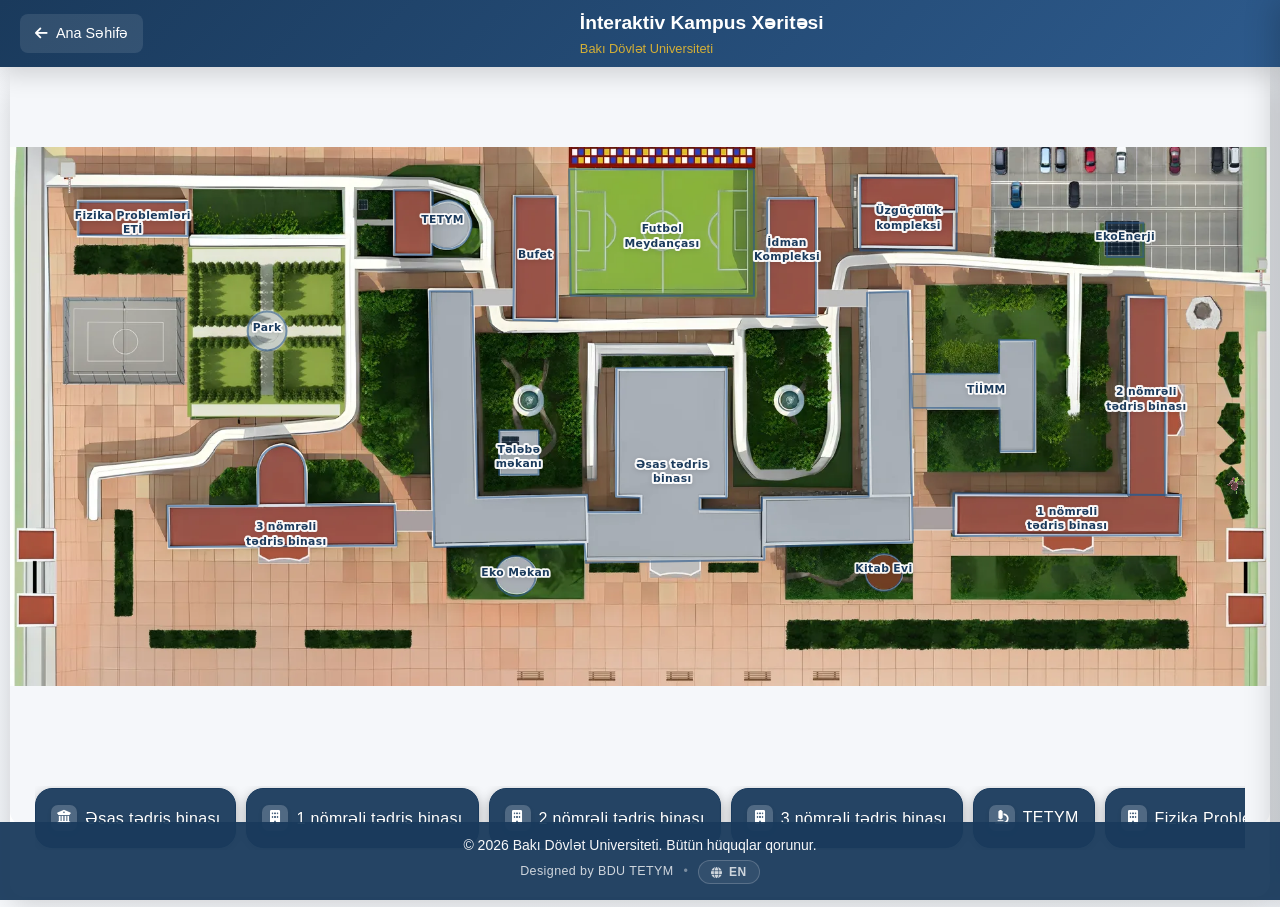
==== commit 328db989: "Update rankings to QS 2027 / THE 2026 data, fix kiosk bugs and optimize Rankings (index.html + trans" ====
--- a/campus-map.html
+++ b/campus-map.html
@@ -4,7 +4,7 @@
     <meta charset="UTF-8">
     <meta name="viewport" content="width=device-width, initial-scale=1.0">
     <title>İnteraktiv Kampus Xəritəsi - BDU</title>
-    <link rel="icon" type="image/png" href="images/bdu-logo.png">
+    <link rel="icon" type="image/png" href="static/images/bdu-logo.png">
     <link rel="stylesheet" href="css/fontawesome.min.css">
     <link rel="stylesheet" href="static/campus-map.css">
     <link rel="stylesheet" href="css/shared.css">
--- a/static/campus-map.css
+++ b/static/campus-map.css
@@ -36,7 +36,8 @@
     --transition-slow: 0.5s ease;
 }
 *{
-    cursor: none!important; /* Hide cursor */
+    /* cursor: none!important;  */
+    /* Hide cursor */
 }
 /* Reset & Base */
 * {
@@ -611,28 +612,46 @@
     border-radius: 15px;
     overflow: hidden;
     background: var(--light-gray);
+    height: 380px;
 }
 
 .carousel-slides {
-    display: flex;
-    transition: transform 0.5s ease;
-}
-
-.carousel-slide {
-    min-width: 100%;
     position: relative;
-}
-
-.carousel-slide img {
     width: 100%;
-    height: 350px;
+    height: 100%;
+}
+
+.carousel-slide,
+.carousel-item {
+    position: absolute;
+    inset: 0;
+    width: 100%;
+    height: 100%;
+    opacity: 0;
+    transition: opacity 0.5s ease;
+    pointer-events: none;
+}
+
+.carousel-slide.active,
+.carousel-item.active {
+    opacity: 1;
+    pointer-events: auto;
+    z-index: 2;
+}
+
+.carousel-slide img,
+.carousel-item img {
+    width: 100%;
+    height: 100%;
     object-fit: cover;
     display: block;
-}
-
-.carousel-slide .placeholder {
+    border-radius: 15px;
+}
+
+.carousel-slide .placeholder,
+.carousel-item .placeholder {
     width: 100%;
-    height: 350px;
+    height: 100%;
     background: linear-gradient(135deg, var(--primary-blue), var(--secondary-blue));
     display: flex;
     align-items: center;
@@ -1232,12 +1251,18 @@
         max-height: 95vh;
     }
     
-    .carousel-slide img {
+    .carousel-wrapper {
         height: 250px;
     }
     
-    .carousel-slide .placeholder {
-        height: 250px;
+    .carousel-slide img,
+    .carousel-item img {
+        height: 100%;
+    }
+    
+    .carousel-slide .placeholder,
+    .carousel-item .placeholder {
+        height: 100%;
     }
     
     .edit-panel {
@@ -1281,12 +1306,18 @@
         font-size: 0.65em;
     }
     
-    .carousel-slide img {
+    .carousel-wrapper {
         height: 200px;
     }
     
-    .carousel-slide .placeholder {
-        height: 200px;
+    .carousel-slide img,
+    .carousel-item img {
+        height: 100%;
+    }
+    
+    .carousel-slide .placeholder,
+    .carousel-item .placeholder {
+        height: 100%;
     }
     
     .carousel-btn {
